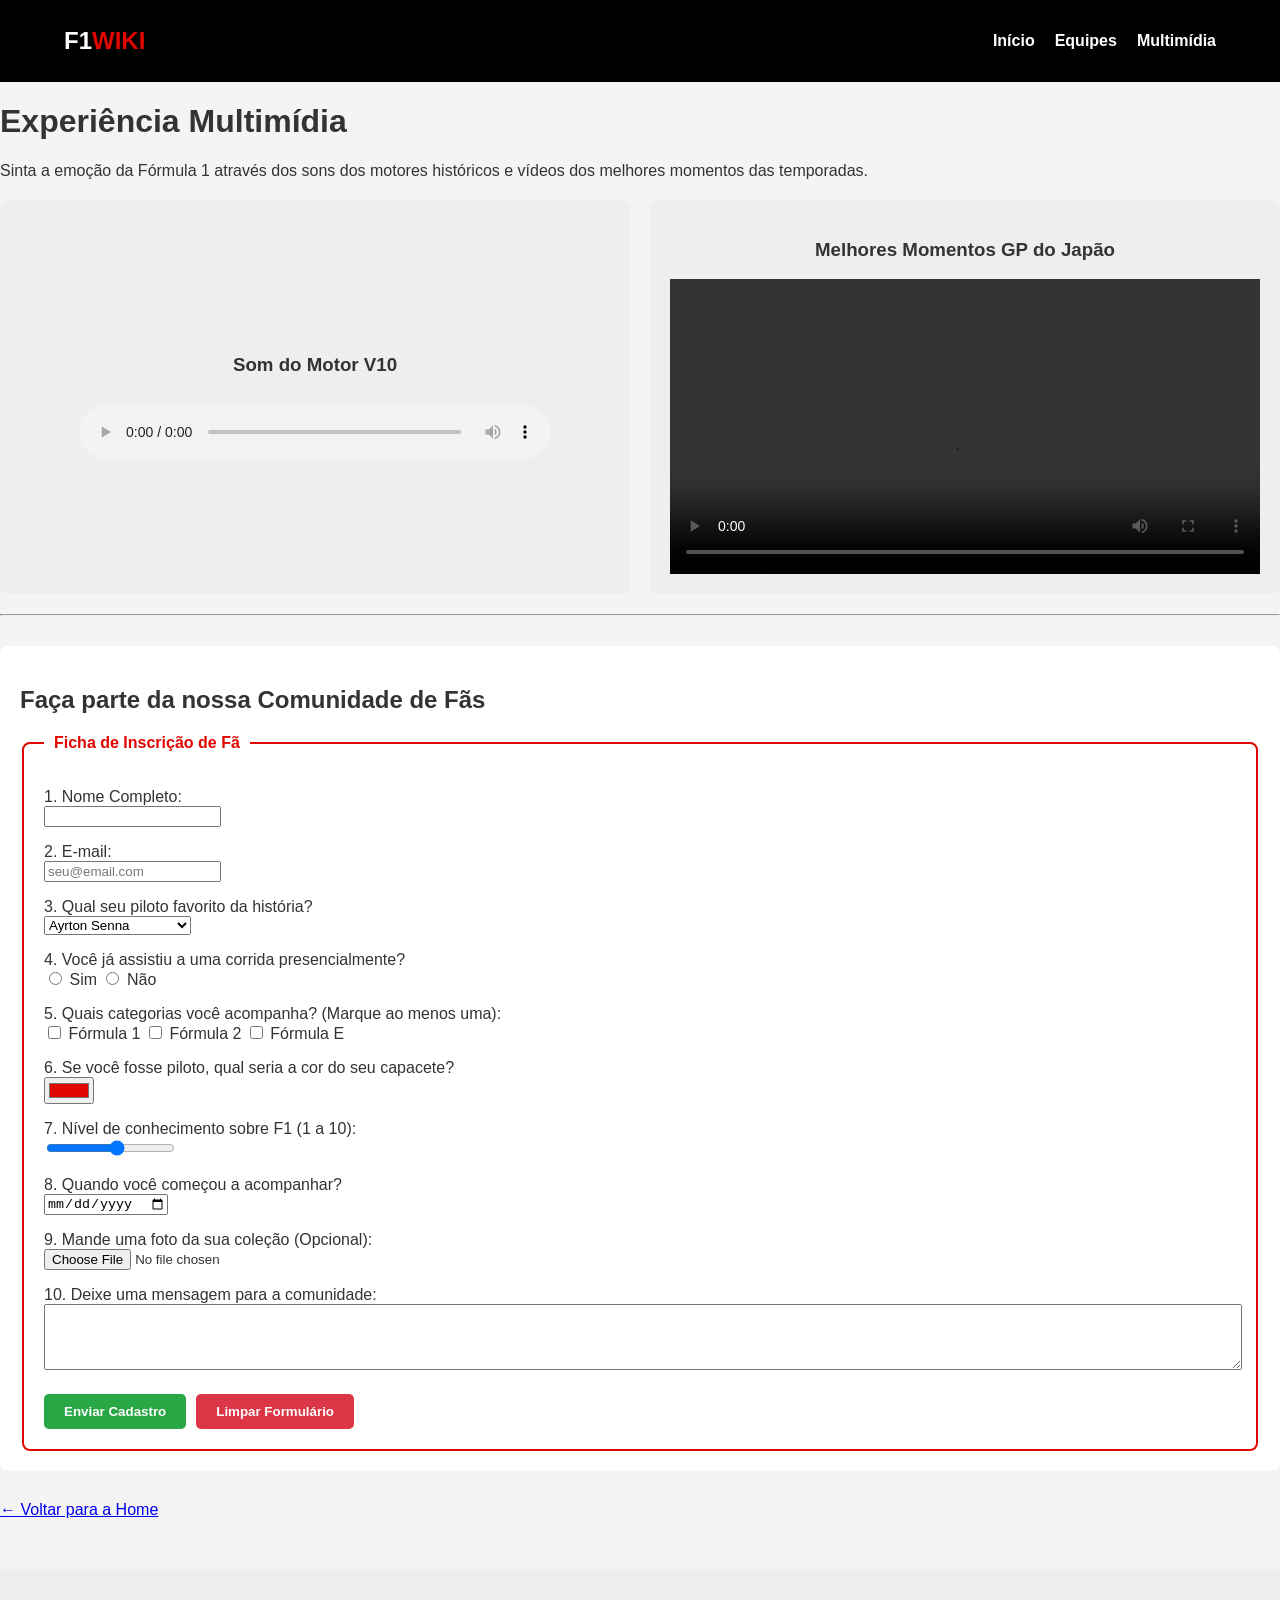
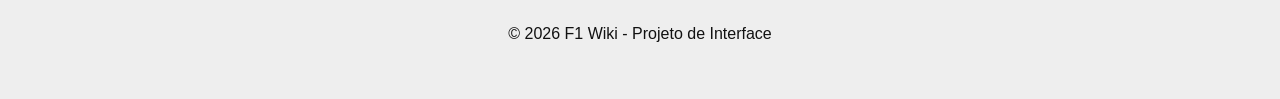
==== Pages/multimidia.html @ 57a2836e "Add files via upload" ====
<!DOCTYPE html>
<html lang="pt-br">
<head>
    <meta charset="UTF-8">
    <title>Multimídia e Cadastro | F1 Wiki</title>
    <link rel="icon" href="C:\Users\artur\OneDrive\Documentos\F1_PROJETODEINTERFACE\Icons\fav.icon.png" type="image/png">
    <link rel="stylesheet" href="../style.css">
</head>
<body>

<nav class="navbar">
    <div class="logo">F1<span>WIKI</span></div>
    <ul>
        <li><a href="../index.html">Início</a></li>
        <li><a href="equipes.html">Equipes</a></li>
        <li><a href="multimidia.html">Multimídia</a></li>
    </ul>
</nav>

<main class="content-padding container">
    <h1>Experiência Multimídia</h1>
    <p>Sinta a emoção da Fórmula 1 através dos sons dos motores históricos e vídeos dos melhores momentos das temporadas.</p>

    <div class="multimedia-grid">
        <section class="media-box">
            <h3>Som do Motor V10</h3>
            <audio controls>
                <source src="../audios/motor.mp3" type="audio/mpeg">
                Seu navegador não suporta a tag de áudio.
            </audio>
        </section>

        <section class="media-box">
            <h3>Melhores Momentos GP do Japão</h3>
            <video width="100%" controls>
                <source src="../videos/highlights.mp4" type="video/mp4">
                Seu navegador não suporta a tag de vídeo.
            </video>
        </section>
    </div>

    <hr>

    <section class="form-section">
        <h2>Faça parte da nossa Comunidade de Fãs</h2>
        <form action="#" method="post">
            <fieldset>
                <legend>Ficha de Inscrição de Fã</legend>

                <p>
                    <label for="nome">1. Nome Completo:</label><br>
                    <input type="text" id="nome" name="nome" required>
                </p>

                <p>
                    <label for="email">2. E-mail:</label><br>
                    <input type="email" id="email" name="email" placeholder="seu@email.com">
                </p>

                <p>
                    <label for="piloto">3. Qual seu piloto favorito da história?</label><br>
                    <select id="piloto" name="piloto">
                        <option value="senna">Ayrton Senna</option>
                        <option value="schumacher">Michael Schumacher</option>
                        <option value="hamilton">Lewis Hamilton</option>
                        <option value="verstappen">Max Verstappen</option>
                        <option value="prost">Alain Prost</option>
                        <option value="vettel">Sebastian Vettel</option>
                        <option value="alonso">Fernando Alonso</option>
                        <option value="raikkonen">Kimi Raikkonen</option>
                    </select>
                </p>

                <p>
                    4. Você já assistiu a uma corrida presencialmente?<br>
                    <input type="radio" id="sim" name="presencial" value="sim" required>
                    <label for="sim">Sim</label>
                    <input type="radio" id="nao" name="presencial" value="nao">
                    <label for="nao">Não</label>
                </p>

                <p>
                    5. Quais categorias você acompanha? (Marque ao menos uma):<br>
                    <input type="checkbox" id="f1" name="cat" value="f1" required>
                    <label for="f1">Fórmula 1</label>
                    <input type="checkbox" id="f2" name="cat" value="f2">
                    <label for="f2">Fórmula 2</label>
                    <input type="checkbox" id="fe" name="cat" value="fe">
                    <label for="fe">Fórmula E</label>
                </p>

                <p>
                    <label for="cor">6. Se você fosse piloto, qual seria a cor do seu capacete?</label><br>
                    <input type="color" id="cor" name="cor_capacete" value="#e10600">
                </p>

                <p>
                    <label for="nivel">7. Nível de conhecimento sobre F1 (1 a 10):</label><br>
                    <input type="range" id="nivel" name="nivel" min="1" max="10">
                </p>

                <p>
                    <label for="data">8. Quando você começou a acompanhar?</label><br>
                    <input type="date" id="data" name="data_inicio">
                </p>

                <p>
                    <label for="foto">9. Mande uma foto da sua coleção (Opcional):</label><br>
                    <input type="file" id="foto" name="foto_fan">
                </p>

                <p>
                    <label for="msg">10. Deixe uma mensagem para a comunidade:</label><br>
                    <textarea id="msg" name="mensagem" rows="4" style="width: 100%;"></textarea>
                </p>

                <div class="form-buttons">
                    <button type="submit" class="btn-enviar">Enviar Cadastro</button>
                    <button type="reset" class="btn-reset">Limpar Formulário</button>
                </div>
            </fieldset>
        </form>
    </section>

    <p><a href="../index.html">← Voltar para a Home</a></p>
</main>

<footer class="center-text">
    <p>&copy; 2026 F1 Wiki - Projeto de Interface</p>
</footer>

</body>
</html>
---- style.css ----
/* RESET E CORES */
:root {
    --f1-red: #e10600;
    --dark-bg: #15151e;
    --card-bg: #1f1f27;
    --text-main: #333;
}

body {
    margin: 0;
    font-family: 'Segoe UI', Tahoma, sans-serif;
    background-color: #f4f4f4;
    color: var(--text-main);
}

/* 1. NAVBAR */
.navbar {
    background-color: #000;
    padding: 1rem 5%;
    display: flex;
    justify-content: space-between;
    align-items: center;
}
.navbar ul { display: flex; list-style: none; gap: 20px; }
.navbar a { color: white; text-decoration: none; font-weight: bold; }
.logo { color: white; font-weight: 900; font-size: 1.5rem; }
.logo span { color: var(--f1-red); }

/* 2. HERO IMAGE */
.hero-image {
    height: 350px;
    background: url('images/hero.png') center/cover no-repeat;
    background-color: #222; /* Fallback */
    border-bottom: 5px solid var(--f1-red);
}

/* 3. LAYOUT EM DUAS COLUNAS */
.main-layout {
    display: flex;
    max-width: 1200px;
    margin: 30px auto;
    gap: 30px;
    padding: 0 20px;
}

.main-content { flex: 3; background: white; padding: 30px; border-radius: 8px; }
.sidebar-info { flex: 1; display: flex; flex-direction: column; gap: 20px; }

/* 4. TEXTOS E PARÁGRAFOS (REQUISITO) */
.center-text { text-align: center; color: #111; }
.artigo p {
    line-height: 1.7;
    margin-bottom: 20px;
    text-align: justify;
    min-height: 4.5em; /* Garante as 4 linhas visualmente */
}

/* 5. WIDGETS DA SIDEBAR */
.widget {
    background: var(--card-bg);
    color: white;
    padding: 15px;
    border-radius: 5px;
    border-left: 4px solid var(--f1-red);
}

.next-race { text-align: center; background: #000; }
.race-name { font-size: 1.4rem; font-weight: bold; margin: 5px 0; color: var(--f1-red); }
.race-date { font-size: 0.9rem; color: #ccc; }

/* 6. TABELAS (REQUISITO) */
table {
    width: 100%;
    border-collapse: collapse;
    font-size: 0.85rem;
    margin-top: 10px;
}
th { border-bottom: 2px solid #444; text-align: left; padding: 5px; }
td { padding: 8px 5px; border-bottom: 1px solid #333; }

/* 7. LISTAS */
.listas-grid h3 { color: var(--f1-red); border-bottom: 1px solid #ddd; }

footer { padding: 40px; background: #eee; margin-top: 50px; }


/* Estilo para a Galeria de Equipes */
.gallery {
    display: flex;
    flex-wrap: wrap;
    gap: 20px;
    justify-content: center;
    margin: 30px 0;
}

.card-equipe {
    background: white;
    padding: 10px;
    border-radius: 8px;
    box-shadow: 0 4px 6px rgba(0,0,0,0.1);
    text-align: center;
    width: 200px;
}

.card-equipe img {
    width: 100%;
    height: 130px;
    object-fit: cover;
    border-radius: 4px;
}

/* Tabela Estilizada (Variação 1) */
.tabela-estilizada {
    border-collapse: separate;
    border-spacing: 0;
    width: 100%;
    margin-bottom: 40px;
    border-radius: 10px;
    overflow: hidden;
}

.tabela-estilizada td, .tabela-estilizada th {
    padding: 15px;
    border-bottom: 1px solid #ddd;
}

/* Tabela Variada (Variação 2 - Mais simples) */
.tabela-variada {
    width: 100%;
    text-align: center;
    border-color: #e10600;
}


/* Estilo para Multimídia */
.multimedia-grid {
    display: flex;
    gap: 20px;
    margin: 20px 0;
}

.media-box {
    flex: 1;
    background: #eee;
    padding: 20px;
    border-radius: 8px;
    
    /* ESTAS LINHAS CENTRALIZAM O CONTEÚDO */
    display: flex;
    flex-direction: column; 
    align-items: center;    
    justify-content: center; 
    text-align: center;
}

.media-box audio {
    width: 80%; 
    margin-top: 10px; 
}


/* Estilo do Formulário */
.form-section {
    background: #fff;
    padding: 20px;
    border-radius: 8px;
    margin: 30px 0;
}

fieldset {
    border: 2px solid #e10600;
    border-radius: 8px;
    padding: 20px;
}

legend {
    font-weight: bold;
    padding: 0 10px;
    color: #e10600;
}

.form-buttons {
    margin-top: 20px;
    display: flex;
    gap: 10px;
}

button {
    padding: 10px 20px;
    cursor: pointer;
    border: none;
    border-radius: 5px;
    font-weight: bold;
}

.btn-enviar { background-color: #28a745; color: white; }
.btn-reset { background-color: #dc3545; color: white; }
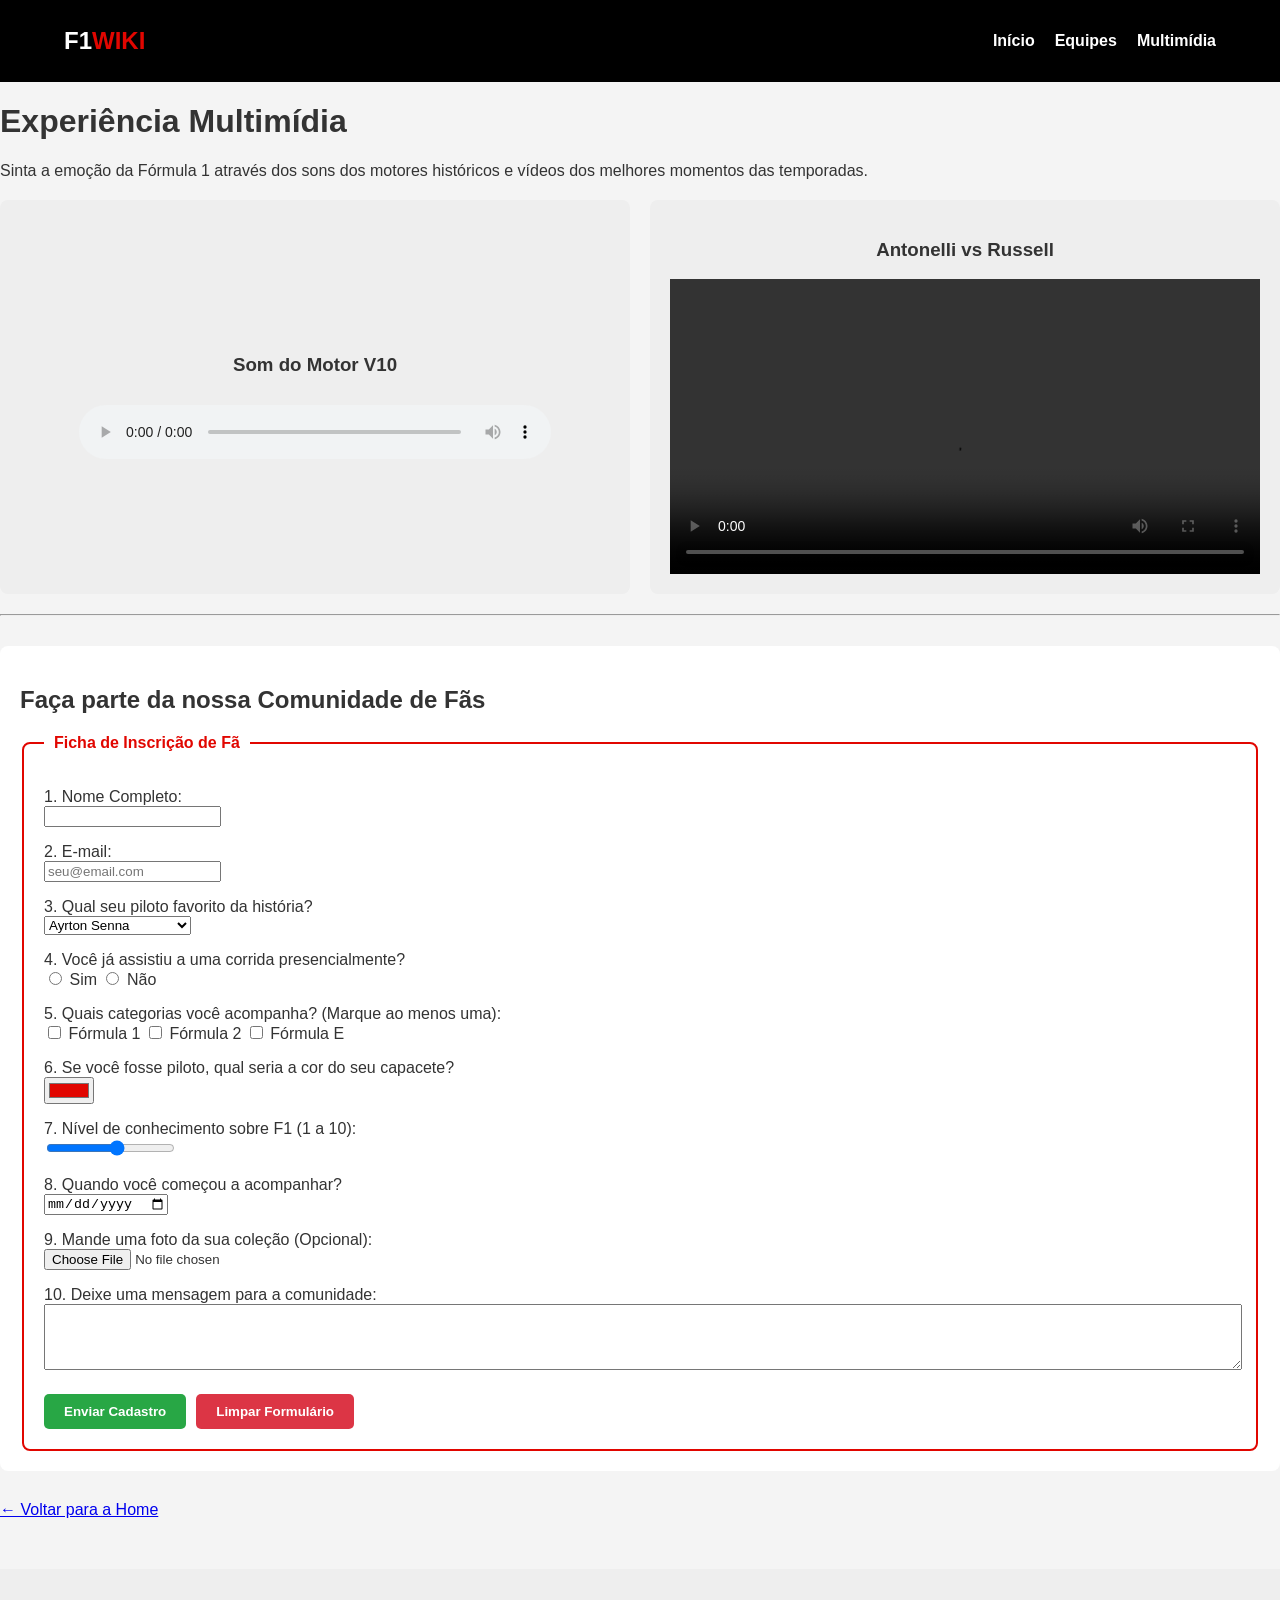
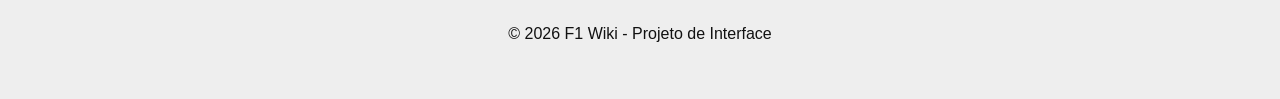
==== commit 4739db94: "Update multimedia content and form structure" ====
--- a/Pages/multimidia.html
+++ b/Pages/multimidia.html
@@ -31,9 +31,9 @@
         </section>
 
         <section class="media-box">
-            <h3>Melhores Momentos GP do Japão</h3>
+            <h3>Antonelli vs Russell</h3>
             <video width="100%" controls>
-                <source src="../videos/highlights.mp4" type="video/mp4">
+                <source src="../videos/headvhead.mp4" type="video/mp4">
                 Seu navegador não suporta a tag de vídeo.
             </video>
         </section>
@@ -130,4 +130,4 @@
 </footer>
 
 </body>
-</html>+</html>
